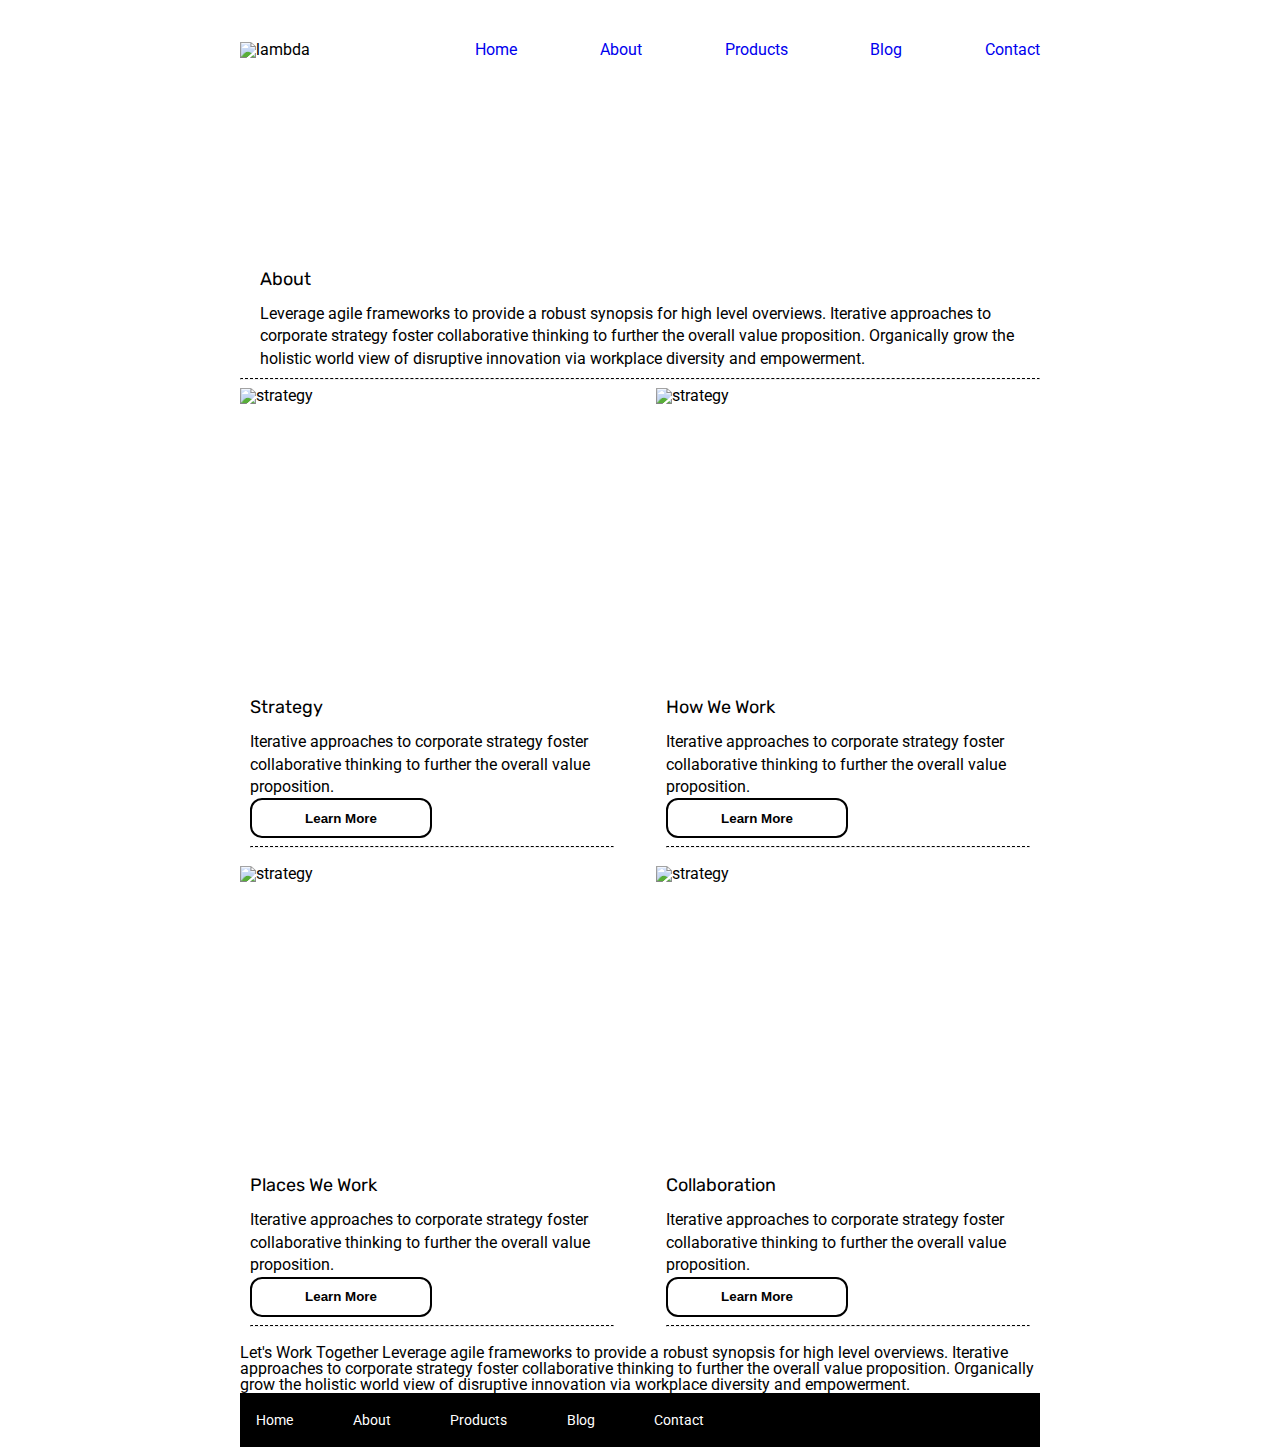
==== about.html @ ad332ffb "updated about page" ====
<!doctype html>

<html lang="en">
<head>
  <meta charset="utf-8">

  <title>Sprint Challenge - About</title>

  <link href="https://fonts.googleapis.com/css?family=Roboto|Rubik" rel="stylesheet">
  <link rel="stylesheet" href="css/index.css">

</head>

<body>
    <div class="container about-page">
        <nav class="home_nav">
            <a><img class="nav" src="/img/lambda-black.png" alt="lambda"><a> 
            <a href="index.html" target="_blank">Home</a>
            <a href="#">About</a>
            <a href="#">Products</a>
            <a href="#">Blog</a>
            <a href="#">Contact</a>
        </nav>
                <!-- Background Image -->
        <div class="about_background_img">
                  
        
        </div>

        <!-- About section -->
        <section class="about_section">
          <div>
            <h1>About</h1>

            <p>Leverage agile frameworks to provide a robust synopsis for high level overviews. Iterative approaches to corporate strategy foster collaborative thinking to further the overall value proposition. Organically grow the holistic world view of disruptive innovation via workplace diversity and empowerment.</p>
          </div>
        </section>
        <hr>

        <!-- Four Pictures -->
        <section class="picture_section">
            <div class="main_div">
              <div class="main_div_2">
                  <img src="img/about-plan.png" alt="strategy">
              </div>
              <div class="main_div_3">
                  <h2>Strategy</h2>
                  <p>Iterative approaches to corporate strategy foster collaborative thinking to further the overall value proposition.</p>
                  <button>Learn More</button>
                  <hr>
              </div>
            </div>
            <div class="main_div">
              <div class="main_div_2">
                  <img src="img/about-working.png" alt="strategy">
              </div>
              <div class="main_div_3">
                  <h2>How We Work</h2>
                  <p>Iterative approaches to corporate strategy foster collaborative thinking to further the overall value proposition.</p>
                  <button>Learn More</button>
                  <hr>
              
                
              </div>
  
            </div>
            <div class="main_div">
                <div class="main_div_2">
                    <img src="img/about-office.png" alt="strategy">
                </div>
                <div class="main_div_3">
                    <h2>Places We Work</h2>
                    <p>Iterative approaches to corporate strategy foster collaborative thinking to further the overall value proposition.</p>
                    <button>Learn More</button>
                    <hr>
                </div>
            </div>
            <div class="main_div">
                <div class="main_div_2">
                    <img src="img/about-meeting.png" alt="strategy">
                </div>
                <div class="main_div_3">
                  
                    <h2>Collaboration</h2>
                    <p>Iterative approaches to corporate strategy foster collaborative thinking to further the overall value proposition.</p>
                    <button>Learn More</button>
                    <hr>
                </div>
            </div>
  
  
  
          </section>
   
          Let's Work Together
    
    

    Leverage agile frameworks to provide a robust synopsis for high level overviews. Iterative approaches to corporate strategy foster collaborative thinking to further the overall value proposition. Organically grow the holistic world view of disruptive innovation via workplace diversity and empowerment.
        
      <footer>
        <nav>
          <a href="index.html">Home</a>
          <a href="#">About</a>
          <a href="#">Products</a>
          <a href="#">Blog</a>
          <a href="#">Contact</a>
        </nav>
      </footer>
    </div><!-- container -->        
</body>
</html>
---- css/index.css ----
/* http://meyerweb.com/eric/tools/css/reset/ 
   v2.0 | 20110126
   License: none (public domain)
*/

html, body, div, span, applet, object, iframe,
h1, h2, h3, h4, h5, h6, p, blockquote, pre,
a, abbr, acronym, address, big, cite, code,
del, dfn, em, img, ins, kbd, q, s, samp,
small, strike, strong, sub, sup, tt, var,
b, u, i, center,
dl, dt, dd, ol, ul, li,
fieldset, form, label, legend,
table, caption, tbody, tfoot, thead, tr, th, td,
article, aside, canvas, details, embed, 
figure, figcaption, footer, header, hgroup, 
menu, nav, output, ruby, section, summary,
time, mark, audio, video {
	margin: 0;
	padding: 0;
	border: 0;
	font-size: 100%;
	font: inherit;
	vertical-align: baseline;
}
/* HTML5 display-role reset for older browsers */
article, aside, details, figcaption, figure, 
footer, header, hgroup, menu, nav, section {
	display: block;
}
body {
	line-height: 1;
}
ol, ul {
	list-style: none;
}
blockquote, q {
	quotes: none;
}
blockquote:before, blockquote:after,
q:before, q:after {
	content: '';
	content: none;
}
table {
	border-collapse: collapse;
	border-spacing: 0;
}

* {
    box-sizing: border-box;
}

html, body {
    height: 100%;
    font-family: 'Roboto', sans-serif;
}

h1, h2, h3, h4, h5 {
    font-size: 18px;
    margin-bottom: 15px;
    font-family: 'Rubik', sans-serif;
}

p {
    line-height: 1.4;
}

.container {
    width: 800px;
    margin: 0 auto;
}

.top-content {
    display: flex;
    flex-wrap: wrap;
    justify-content: space-evenly;
    margin-bottom: 20px;
    border-bottom: 1px dashed black;
}

.top-content .text-container {
    width: 48%;
    padding: 0 1%;
    padding-bottom: 20px;  
}

.middle-content {
    margin-bottom: 20px;
    border-bottom: 1px dashed black;
}

.middle-content h2 {
    padding: 0 2%;
    margin-bottom: 0;
}

.middle-content .boxes {
    display: flex;
    flex-wrap: wrap;
    justify-content: space-evenly;
}

.middle-content .boxes .box {
    width: 12.5%;
    height: 100px;
    margin: 20px 2.5%;
    color: white;
    display: flex;
    align-items: center;
    justify-content: center;
}

.bottom-content {
    display: flex;
    margin: 0 2% 20px;
    justify-content: space-around;
}

.bottom-content .text-container {
    padding-right: 4%;
}

.bottom-content .text-container:last-child {
    padding-right: 0;
}

footer {
    width: 100%;
    background: black;
}

footer nav {
    width: 60%;
    display: flex;
    justify-content: space-between;
    align-items: center;
    padding: 20px 2%;
    font-size: 14px;
}

footer nav a {
    color: white;
    text-decoration: none;
}
/* Home Navigation */
.home_nav{
    display: flex;
    justify-content: space-between;
    align-items: center;
    height: 100px;

}
.home_nav a{
    text-decoration: none;
}

/* Background Image */
.home_background_img{
    background-image: url(/img/jumbo.jpg);
    width: 100%;
    height: 150px;
    margin-bottom: 20px;
}

/* Box coloring */

.boxes .box1{
    background-color:teal;
}
.boxes .box2{
    background-color: gold;
}
.boxes .box3{
    background-color: cadetblue;
}
.boxes .box4{
    background-color: coral;
}
.boxes .box5{
    background-color: crimson;
}
.boxes .box6{
    background-color: forestgreen;
}
.boxes .box7{
    background-color: darkorchid;
}
.boxes .box8{
    background-color: hotpink;
}
.boxes .box9{
    background-color: indigo;
}
.boxes .box10{
    background-color: dodgerblue;
}

/* *******************About Page******************* */

/* background image */
.about_background_img{
    background-image: url(/img/jumbo-about.png);
    width: 100%;
    height: 150px;
    margin-bottom: 20px;
}

/* About Section */
.about_section{
    display: flex;
    justify-content: center;
    width: 100%;
}
.about_section div{
    width: 95%;
}

/* picture section */
.picture_section{
    display:flex;
	flex-wrap:wrap;
	align-content: space-around;
	justify-content: space-between;
	height: 100%;
}

.main_div{
	height: 48%;
	width: 48%;
	display: flex;
	flex-direction: column;
	justify-content: space-between;
}
.main_div_2{
	background-size:cover;
	height: 300px;
	width: 100%;
}
.main_div_3{
	display: flex;
	flex-direction: column;
	margin: 10px;
}
/* Style buttons */
.picture_section button{
    width: 50%;
    height: 40px;
    border: solid black 2px;
    background-color: white;
    font-weight:bold;
    border-radius: 12px;
    transition-duration: 0.4s;
}
.picture_section button:hover{
    background-color:black;
    color: white;
}



/* Style <hr> tags */
hr{
    border-top: 1px dashed black;
    width: 100%;
}
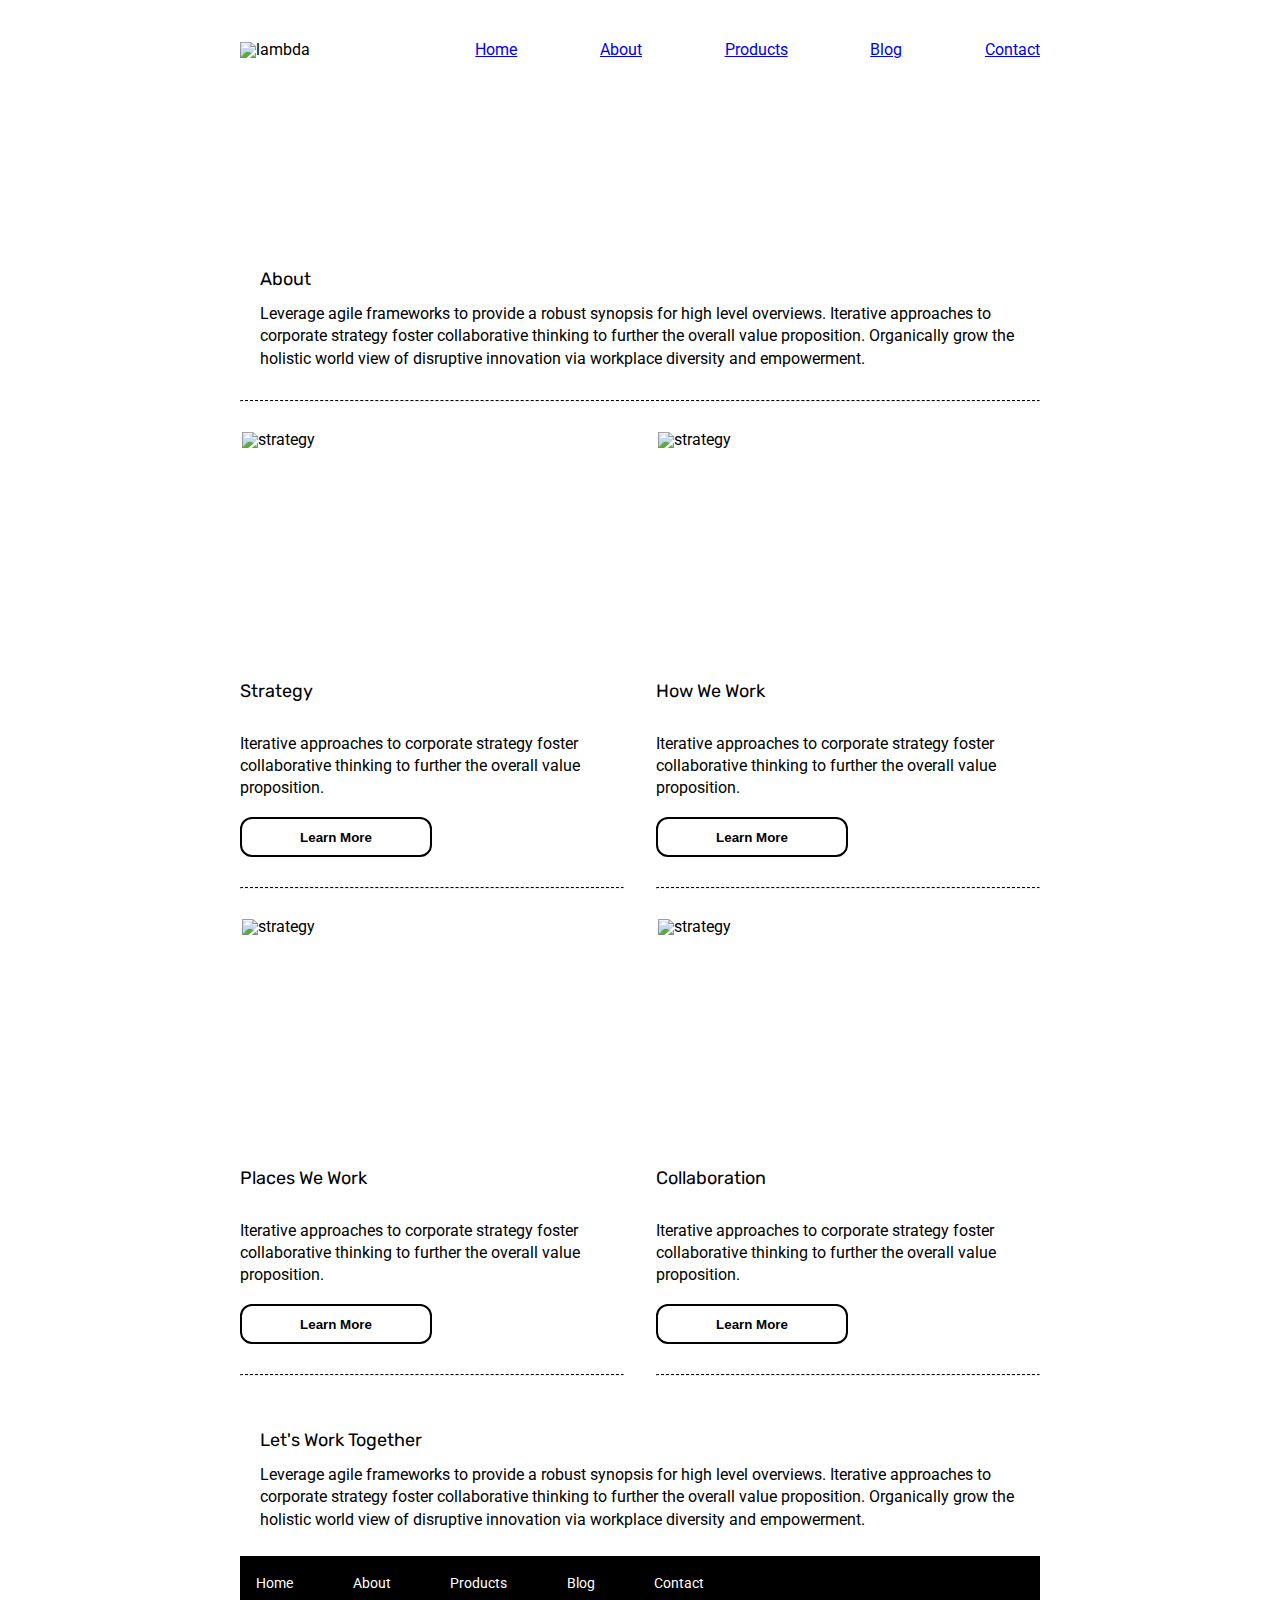
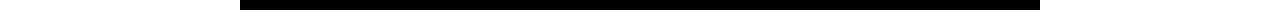
==== commit bf56cca5: "updated both pages" ====
--- a/about.html
+++ b/about.html
@@ -13,7 +13,7 @@
 
 <body>
     <div class="container about-page">
-        <nav class="home_nav">
+        <nav class="all_nav">
             <a><img class="nav" src="/img/lambda-black.png" alt="lambda"><a> 
             <a href="index.html" target="_blank">Home</a>
             <a href="#">About</a>
@@ -44,9 +44,11 @@
                   <img src="img/about-plan.png" alt="strategy">
               </div>
               <div class="main_div_3">
-                  <h2>Strategy</h2>
-                  <p>Iterative approaches to corporate strategy foster collaborative thinking to further the overall value proposition.</p>
-                  <button>Learn More</button>
+                <div>
+                    <h2>Strategy</h2>
+                    <p>Iterative approaches to corporate strategy foster collaborative thinking to further the overall value proposition.</p>
+                    <button>Learn More</button>
+                </div>
                   <hr>
               </div>
             </div>
@@ -55,23 +57,24 @@
                   <img src="img/about-working.png" alt="strategy">
               </div>
               <div class="main_div_3">
-                  <h2>How We Work</h2>
-                  <p>Iterative approaches to corporate strategy foster collaborative thinking to further the overall value proposition.</p>
-                  <button>Learn More</button>
+                <div>
+                    <h2>How We Work</h2>
+                    <p>Iterative approaches to corporate strategy foster collaborative thinking to further the overall value proposition.</p>
+                    <button>Learn More</button>
+                </div>
                   <hr>
-              
-                
               </div>
-  
             </div>
             <div class="main_div">
                 <div class="main_div_2">
                     <img src="img/about-office.png" alt="strategy">
                 </div>
                 <div class="main_div_3">
-                    <h2>Places We Work</h2>
-                    <p>Iterative approaches to corporate strategy foster collaborative thinking to further the overall value proposition.</p>
-                    <button>Learn More</button>
+                  <div>
+                      <h2>Places We Work</h2>
+                      <p>Iterative approaches to corporate strategy foster collaborative thinking to further the overall value proposition.</p>
+                      <button>Learn More</button>
+                  </div>
                     <hr>
                 </div>
             </div>
@@ -80,33 +83,30 @@
                     <img src="img/about-meeting.png" alt="strategy">
                 </div>
                 <div class="main_div_3">
-                  
-                    <h2>Collaboration</h2>
-                    <p>Iterative approaches to corporate strategy foster collaborative thinking to further the overall value proposition.</p>
-                    <button>Learn More</button>
+                  <div>
+                      <h2>Collaboration</h2>
+                      <p>Iterative approaches to corporate strategy foster collaborative thinking to further the overall value proposition.</p>
+                      <button>Learn More</button>
+                  </div>
                     <hr>
                 </div>
             </div>
-  
-  
-  
-          </section>
-   
-          Let's Work Together
-    
-    
-
-    Leverage agile frameworks to provide a robust synopsis for high level overviews. Iterative approaches to corporate strategy foster collaborative thinking to further the overall value proposition. Organically grow the holistic world view of disruptive innovation via workplace diversity and empowerment.
-        
-      <footer>
-        <nav>
-          <a href="index.html">Home</a>
-          <a href="#">About</a>
-          <a href="#">Products</a>
-          <a href="#">Blog</a>
-          <a href="#">Contact</a>
-        </nav>
-      </footer>
+        </section>
+        <section class="bottom_section">
+          <div>
+            <h2>Let's Work Together</h2>
+            <p>Leverage agile frameworks to provide a robust synopsis for high level overviews. Iterative approaches to corporate strategy foster collaborative thinking to further the overall value proposition. Organically grow the holistic world view of disruptive innovation via workplace diversity and empowerment.</p>
+          </div>
+        </section>
+        <footer>
+          <nav>
+            <a href="index.html">Home</a>
+            <a href="#">About</a>
+            <a href="#">Products</a>
+            <a href="#">Blog</a>
+            <a href="#">Contact</a>
+          </nav>
+        </footer>
     </div><!-- container -->        
 </body>
 </html>--- a/css/index.css
+++ b/css/index.css
@@ -144,7 +144,7 @@
     text-decoration: none;
 }
 /* Home Navigation */
-.home_nav{
+.all_nav{
     display: flex;
     justify-content: space-between;
     align-items: center;
@@ -220,27 +220,36 @@
 .picture_section{
     display:flex;
 	flex-wrap:wrap;
-	align-content: space-around;
+	align-content: center;
 	justify-content: space-between;
 	height: 100%;
 }
 
 .main_div{
-	height: 48%;
+	height: 40%;
 	width: 48%;
 	display: flex;
 	flex-direction: column;
-	justify-content: space-between;
+    justify-content: center;
+    align-items: center;
 }
 .main_div_2{
 	background-size:cover;
-	height: 300px;
-	width: 100%;
+    height:250px;
+    width: 99%;
+
+	
 }
 .main_div_3{
 	display: flex;
-	flex-direction: column;
-	margin: 10px;
+    flex-direction: column;
+    align-items: space-between;
+}
+.main_div_3 div{
+    display: flex;
+    flex-direction: column;
+    justify-content: space-between;
+    height: 175px;
 }
 /* Style buttons */
 .picture_section button{
@@ -256,12 +265,22 @@
     background-color:black;
     color: white;
 }
-
-
-
 /* Style <hr> tags */
 hr{
     border-top: 1px dashed black;
     width: 100%;
-}
-
+    margin: 30px 0px 30px 0px;
+}
+
+/* Bottom Section */
+.bottom_section{
+    display:flex;
+    justify-content: center;
+    align-items: center;
+    width: 100%;
+    height:150px;
+}
+.bottom_section div{
+    width: 95%;
+}
+    
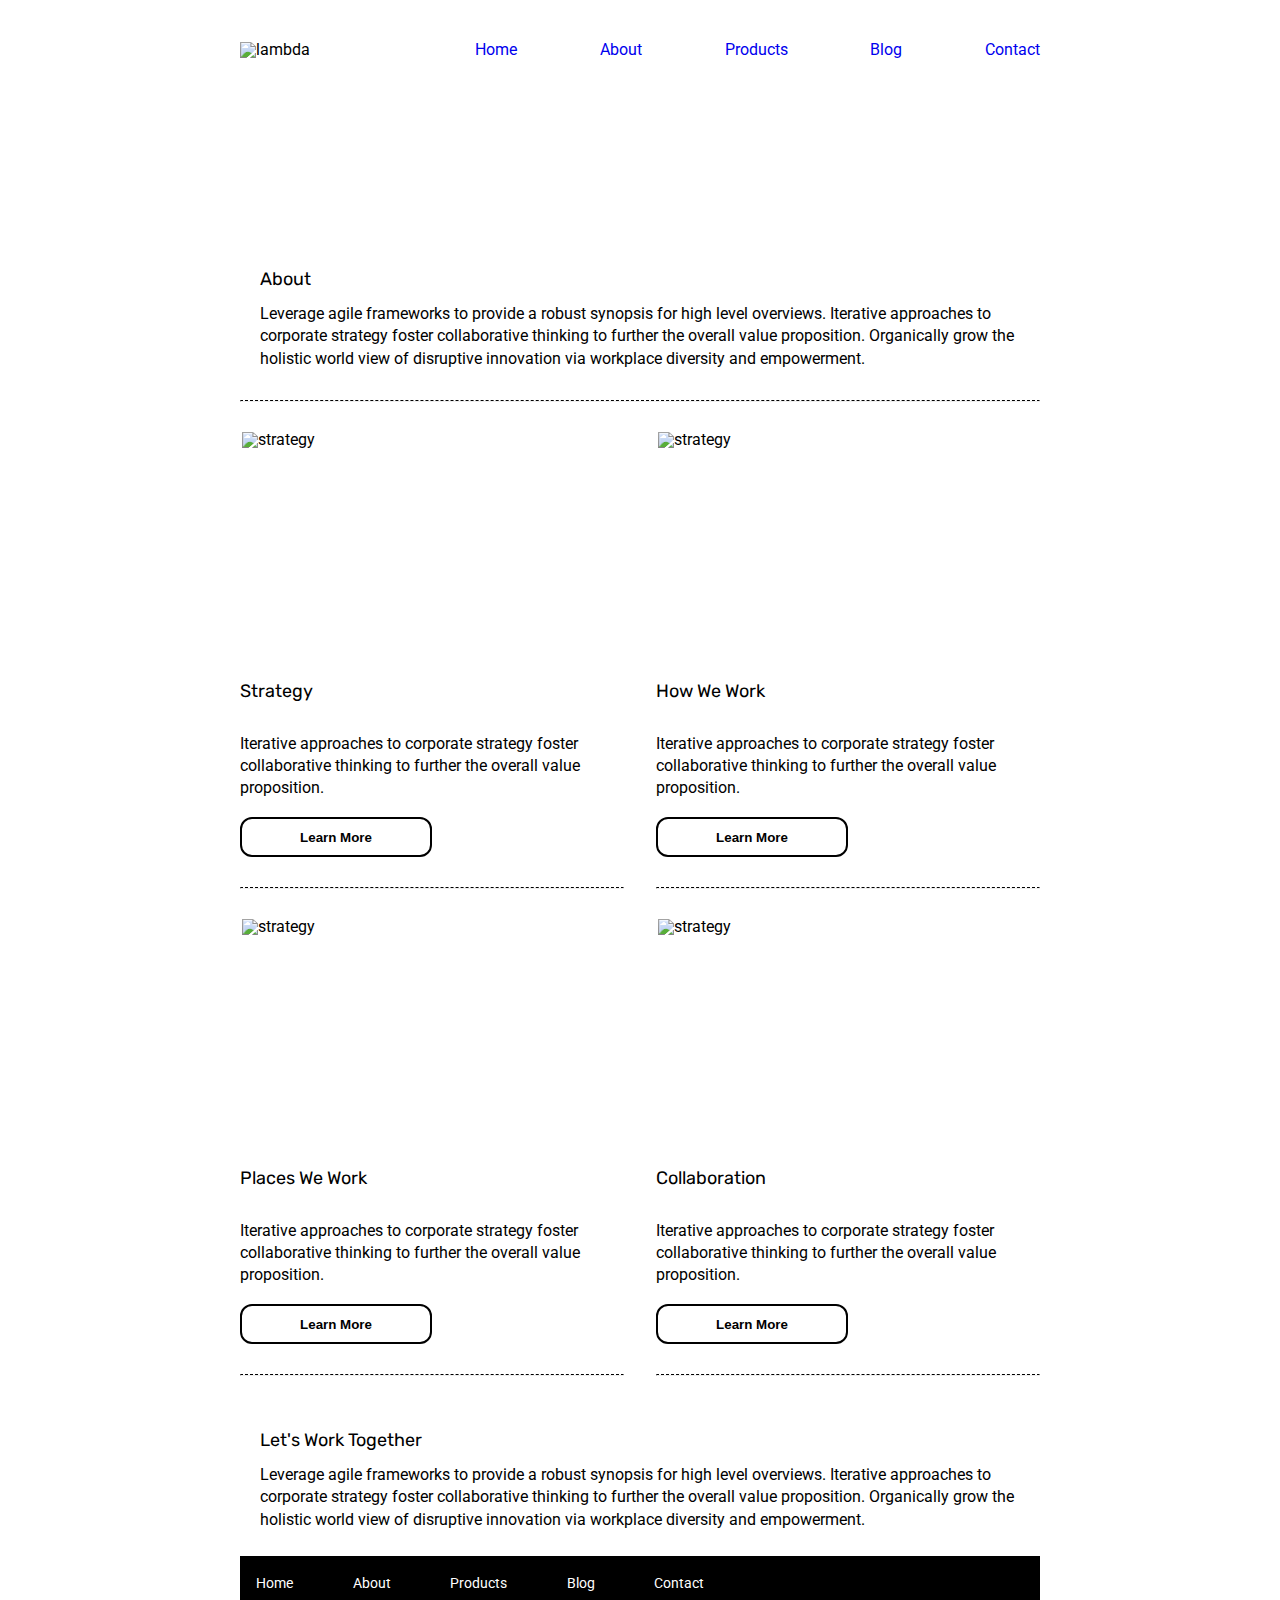
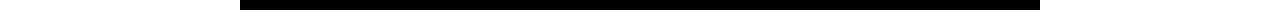
==== commit ff0bfedd: "some stretch complete" ====
--- a/about.html
+++ b/about.html
@@ -17,7 +17,7 @@
             <a><img class="nav" src="/img/lambda-black.png" alt="lambda"><a> 
             <a href="index.html" target="_blank">Home</a>
             <a href="#">About</a>
-            <a href="#">Products</a>
+            <a href="products.html" target="_blank">Products</a>
             <a href="#">Blog</a>
             <a href="#">Contact</a>
         </nav>
--- a/css/index.css
+++ b/css/index.css
@@ -151,7 +151,7 @@
     height: 100px;
 
 }
-.home_nav a{
+.all_nav a{
     text-decoration: none;
 }
 
@@ -284,3 +284,58 @@
     width: 95%;
 }
     
+/* ************** Products Page***************** */
+.products_header{
+    display: flex;
+    justify-content: center;
+    align-items: center;
+    height: 150px;
+}
+.products_header div{
+    
+}
+
+.products_background_img{
+    background-image: url("https://images.unsplash.com/photo-1562408590-e32931084e23?ixlib=rb-1.2.1&auto=format&fit=crop&w=1950&q=80");
+    background-size: contain;
+    width: 100%;
+    height: 150px;
+    margin-bottom: 20px;
+}
+/* Main content */
+.products_main{
+    display: flex;
+    flex-wrap:wrap;
+    height: 800px;
+    width: 100%;
+    margin: 20px 0px 40px 0px;
+}
+.products_main .div1, .div2{
+    border: solid black 1px;
+    width: 50%;
+    height: 25%;
+    display: flex;
+    justify-content: center;
+    align-items: center;
+    border-radius: 35px;
+}
+
+
+
+.products_main .div1:hover{
+    display: hidden;
+    background-image: url("https://images.unsplash.com/photo-1472457897821-70d3819a0e24?ixlib=rb-1.2.1&ixid=eyJhcHBfaWQiOjEyMDd9&auto=format&fit=crop&w=1949&q=80");
+    background-repeat: no-repeat;
+    background-position: center;
+    background-size: cover;
+}
+
+.products_main .div2:hover{
+    display: hidden;
+    background-image: url("https://images.unsplash.com/photo-1567329776387-a135c5ea2f75?ixlib=rb-1.2.1&ixid=eyJhcHBfaWQiOjEyMDd9&auto=format&fit=crop&w=1950&q=80");
+    background-size: cover;
+    background-repeat: no-repeat;
+    background-position: center;
+
+}
+
